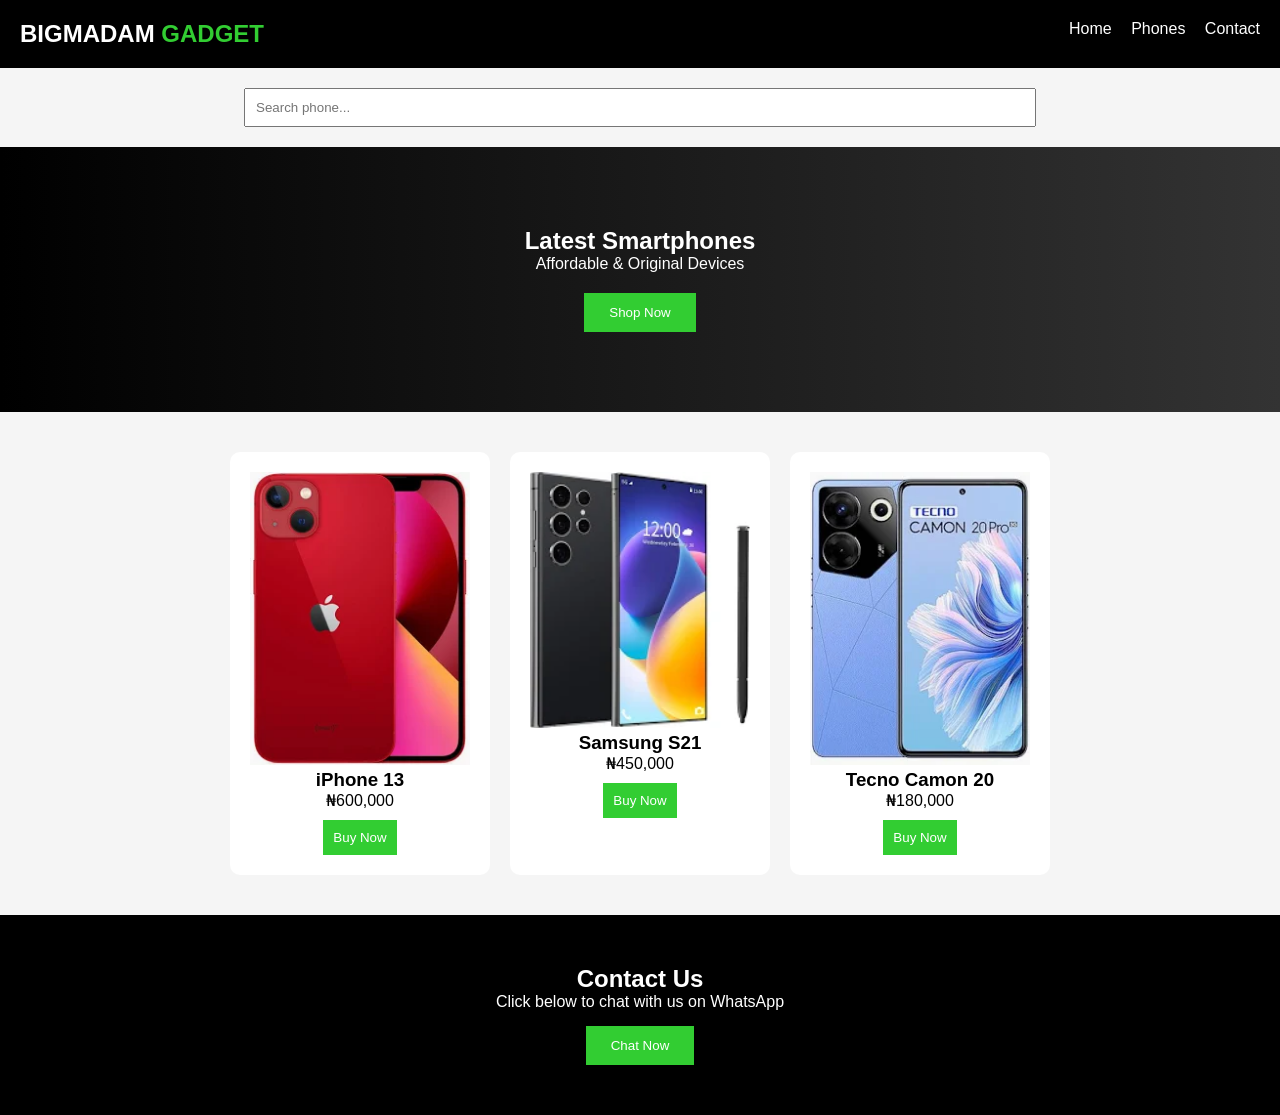
==== index.html @ b73ca4d2 "first commit" ====
<!DOCTYPE html>
<html lang="en">
<head>
<meta charset="UTF-8">
<meta name="viewport" content="width=device-width, initial-scale=1.0">
<title>BIGMADAM GADGET</title>
<link rel="stylesheet" href="style.css">
</head>
<body>

<header>
   
  <h2 class="logo">BIGMADAM <span>GADGET</span></h2>
  <nav>
    <a href="#">Home</a>
    <a href="phones.html">Phones</a>
    <a href="contact.html">Contact</a>
  </nav>
</header>

 <div>
        
  <input type="text" id="search" placeholder="Search phone..." onkeyup="searchProduct()">

    </div>

<section class="hero">
  <h1>Latest Smartphones</h1>
  <p>Affordable & Original Devices</p>
  <button onclick="scrollToProducts()">Shop Now</button>
</section>

<section class="products" id="products">

  <div class="card">
    <img src="shopping.webp">
    <h3>iPhone 13</h3>
    <p>₦600,000</p>
    <button onclick="buyNow('iPhone 13')">Buy Now</button>
  </div>

  <div class="card">
    <img src="download.webp">
    <h3>Samsung S21</h3>
    <p>₦450,000</p>
    <button onclick="buyNow('Samsung S21')">Buy Now</button>
  </div>

  <div class="card">
    <img src="shopping (1).webp">
    <h3>Tecno Camon 20</h3>
    <p>₦180,000</p>
    <button onclick="buyNow('Tecno Camon 20')">Buy Now</button>
  </div>

</section>

<section class="contact" id="contact">
  <h2>Contact Us</h2>
  <p>Click below to chat with us on WhatsApp</p>
  <button onclick="contactWhatsApp()">Chat Now</button>
</section>

<script src="script.js"></script>
</body>
</html>
---- style.css ----
* {
  margin: 0;
  padding: 0;
  font-family: Arial;
}

body {
  background: #f5f5f5;
}

/* NAVBAR */
header {
  display: flex;
  justify-content: space-between;
  padding: 20px;
  background: black;
  color: white;
}

.logo span {
  color: limegreen;
}

nav a {
  color: white;
  margin-left: 15px;
  text-decoration: none;
  transition: 0.3s;
}

nav a:hover {
  color: limegreen;
}

/* HERO */
.hero {
  text-align: center;
  padding: 80px;
  background: linear-gradient(to right, black, #333);
  color: white;
}

.hero button {
  margin-top: 20px;
  padding: 12px 25px;
  border: none;
  background: limegreen;
  color: white;
  cursor: pointer;
  transition: 0.3s;
}

.hero button:hover {
  transform: scale(1.1);
}

/* PRODUCTS */
.products {
  display: flex;
  justify-content: center;
  gap: 20px;
  padding: 40px;
  flex-wrap: wrap;
}

.card {
  background: white;
  padding: 20px;
  width: 220px;
  text-align: center;
  border-radius: 10px;
  transition: 0.3s;
}

.card img {
  width: 100%;
}

.card:hover {
  transform: translateY(-10px);
  box-shadow: 0 10px 20px rgba(0,0,0,0.2);
}

.card button {
  margin-top: 10px;
  padding: 10px;
  border: none;
  background: limegreen;
  color: white;
  cursor: pointer;
  transition: 0.3s;
}

.card button:hover {
  background: black;
}

/* CONTACT */
.contact {
  text-align: center;
  padding: 50px;
  background: black;
  color: white;
}

.contact button {
  margin-top: 15px;
  padding: 12px 25px;
  background: limegreen;
  border: none;
  color: white;
  cursor: pointer;
  transition: 0.3s;
}

.contact button:hover {
  transform: scale(1.1);
}

/* SEARCH */
#search {
  display: block;
  margin: 20px auto;
  padding: 10px;
  width: 60%;
}

/* CART */
.cart {
  position: fixed;
  right: -300px;
  top: 0;
  width: 300px;
  height: 100%;
  background: white;
  padding: 20px;
  transition: 0.3s;
  box-shadow: -5px 0 10px rgba(0,0,0,0.2);
}

.cart.active {
  right: 0;
}
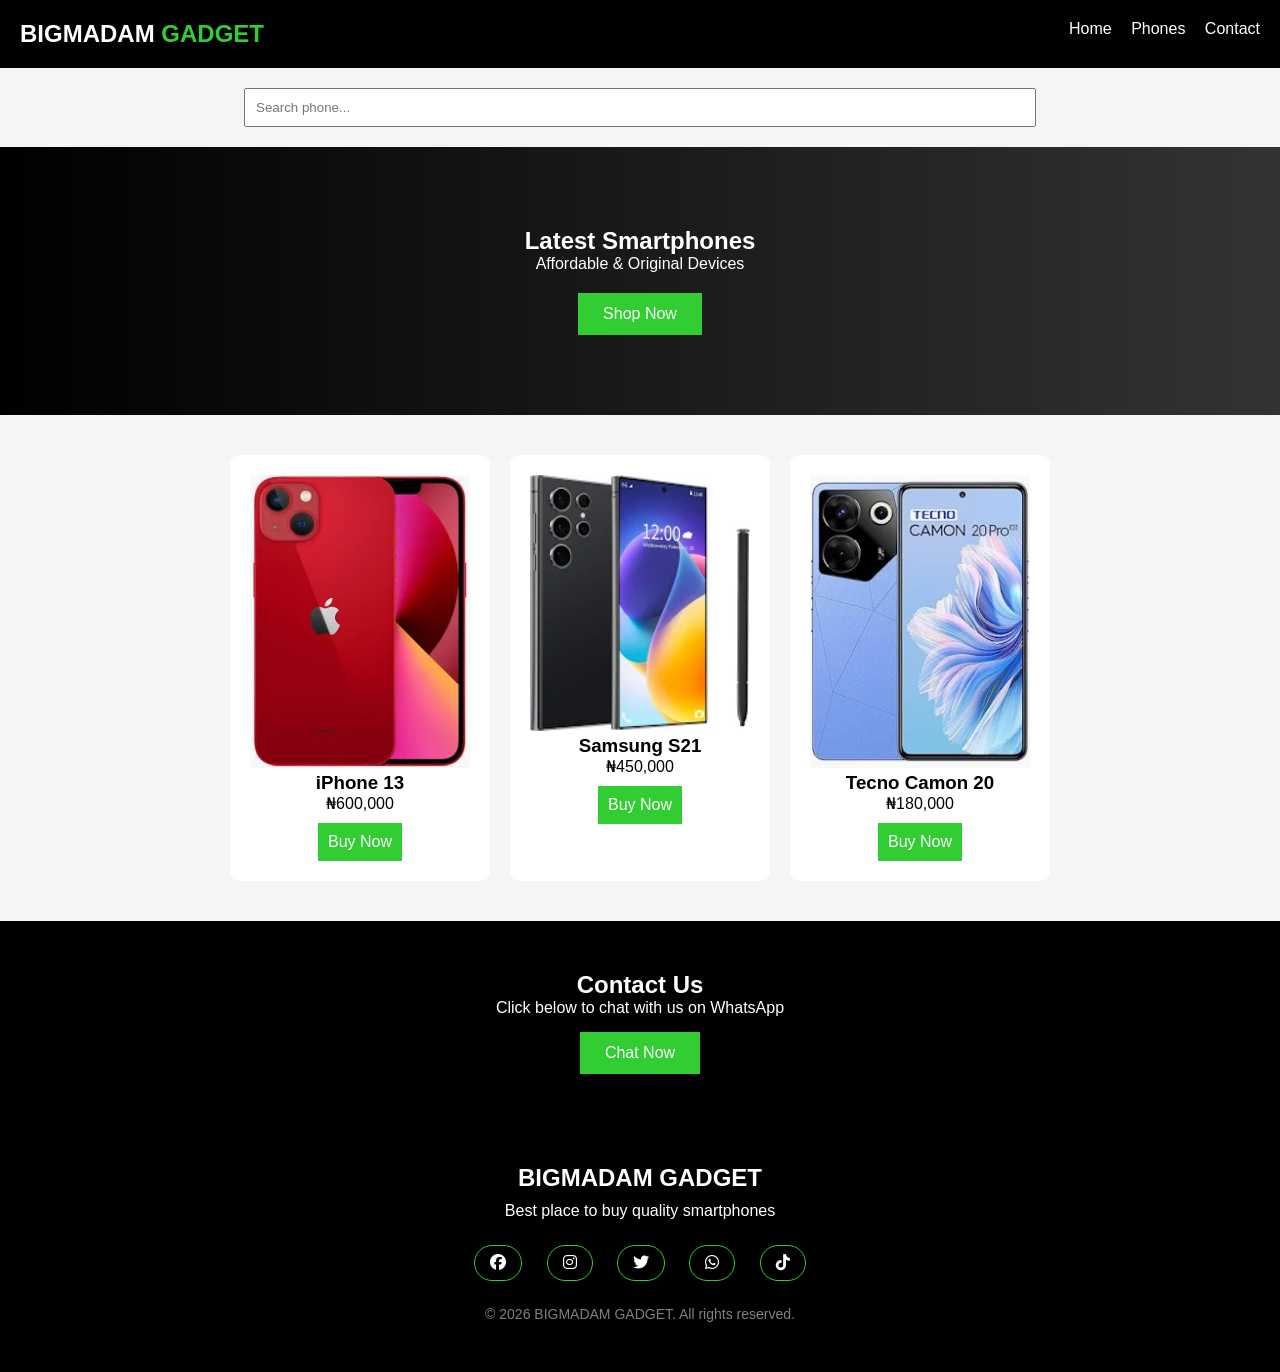
==== commit b3d6f56e: "first commit" ====
--- a/index.html
+++ b/index.html
@@ -5,6 +5,7 @@
 <meta name="viewport" content="width=device-width, initial-scale=1.0">
 <title>BIGMADAM GADGET</title>
 <link rel="stylesheet" href="style.css">
+<link rel="stylesheet" href="https://cdnjs.cloudflare.com/ajax/libs/font-awesome/6.5.0/css/all.min.css">
 </head>
 <body>
 
@@ -61,6 +62,28 @@
   <button onclick="contactWhatsApp()">Chat Now</button>
 </section>
 
+<button class="menu-btn" onclick="toggleMenu()">☰</button>
+
+<footer>
+  <div class="footer-container">
+
+    <h2>BIGMADAM GADGET</h2>
+    <p>Best place to buy quality smartphones</p>
+
+    <div class="socials">
+      <a href="https://www.facebook.com/bigmadam.gadgets/"><i class="fab fa-facebook"></i></a>
+      <a href="https://www.instagram.com/bigmadam.gadgets/"><i class="fab fa-instagram"></i></a>
+      <a href="https://twitter.com/bigmadamgadgets"><i class="fab fa-twitter"></i></a>
+      <a href="https://wa.me/2348039280804"><i class="fab fa-whatsapp"></i></a>
+      <a href="https://www.tiktok.com/@big.madam_gadgets/video/7554317275789135111"><i class="fab fa-tiktok"></i></a>
+      
+    </div>
+
+    <p class="copy">© 2026 BIGMADAM GADGET. All rights reserved.</p>
+
+  </div>
+</footer>
+
 <script src="script.js"></script>
 </body>
 </html>
--- a/style.css
+++ b/style.css
@@ -140,4 +140,153 @@
 
 .cart.active {
   right: 0;
+}
+
+/* 📱 MOBILE VIEW */
+@media (max-width: 768px) {
+
+  /* HEADER */
+  header {
+    flex-direction: column;
+    text-align: center;
+  }
+
+  nav {
+    margin-top: 10px;
+  }
+
+  nav a {
+    display: block;
+    margin: 10px 0;
+  }
+
+  /* HERO */
+  .hero {
+    padding: 40px 20px;
+  }
+
+  .hero h1 {
+    font-size: 24px;
+  }
+
+  .hero p {
+    font-size: 14px;
+  }
+
+  /* PRODUCTS */
+  .products {
+    flex-direction: column;
+    align-items: center;
+    padding: 20px;
+  }
+
+  .card {
+    width: 90%;
+    margin-bottom: 20px;
+  }
+
+  /* SEARCH BAR */
+  #search {
+    width: 90%;
+  }
+
+  /* CONTACT PAGE */
+  .contact-container {
+    flex-direction: column;
+    align-items: center;
+  }
+
+  .contact-form input,
+  .contact-form textarea {
+    width: 90%;
+  }
+
+  /* MAP */
+  .map iframe {
+    width: 95%;
+  }
+
+  /* CART */
+  .cart {
+    width: 100%;
+  }
+
+}
+
+img {
+  max-width: 100%;
+  height: auto;
+}
+
+button {
+  padding: 12px;
+  font-size: 16px;
+}
+
+.menu-btn {
+  display: none;
+  font-size: 20px;
+  background: none;
+  border: none;
+  color: white;
+}
+
+/* MOBILE MENU */
+@media (max-width: 768px) {
+  .menu-btn {
+    display: block;
+  }
+
+  nav {
+    display: none;
+  }
+
+  nav.active {
+    display: block;
+  }
+}
+
+/* FOOTER */
+footer {
+  background: black;
+  color: white;
+  text-align: center;
+  padding: 40px 20px;
+}
+
+.footer-container h2 {
+  margin-bottom: 10px;
+}
+
+.footer-container p {
+  margin: 10px 0;
+}
+
+/* SOCIAL LINKS */
+.socials {
+  margin: 20px 0;
+}
+
+.socials a {
+  display: inline-block;
+  margin: 5px 10px;
+  color: white;
+  text-decoration: none;
+  padding: 8px 15px;
+  border: 1px solid limegreen;
+  border-radius: 20px;
+  transition: 0.3s;
+}
+
+/* HOVER EFFECT */
+.socials a:hover {
+  background: limegreen;
+  color: black;
+}
+
+/* COPYRIGHT */
+.copy {
+  margin-top: 20px;
+  font-size: 14px;
+  color: gray;
 }
